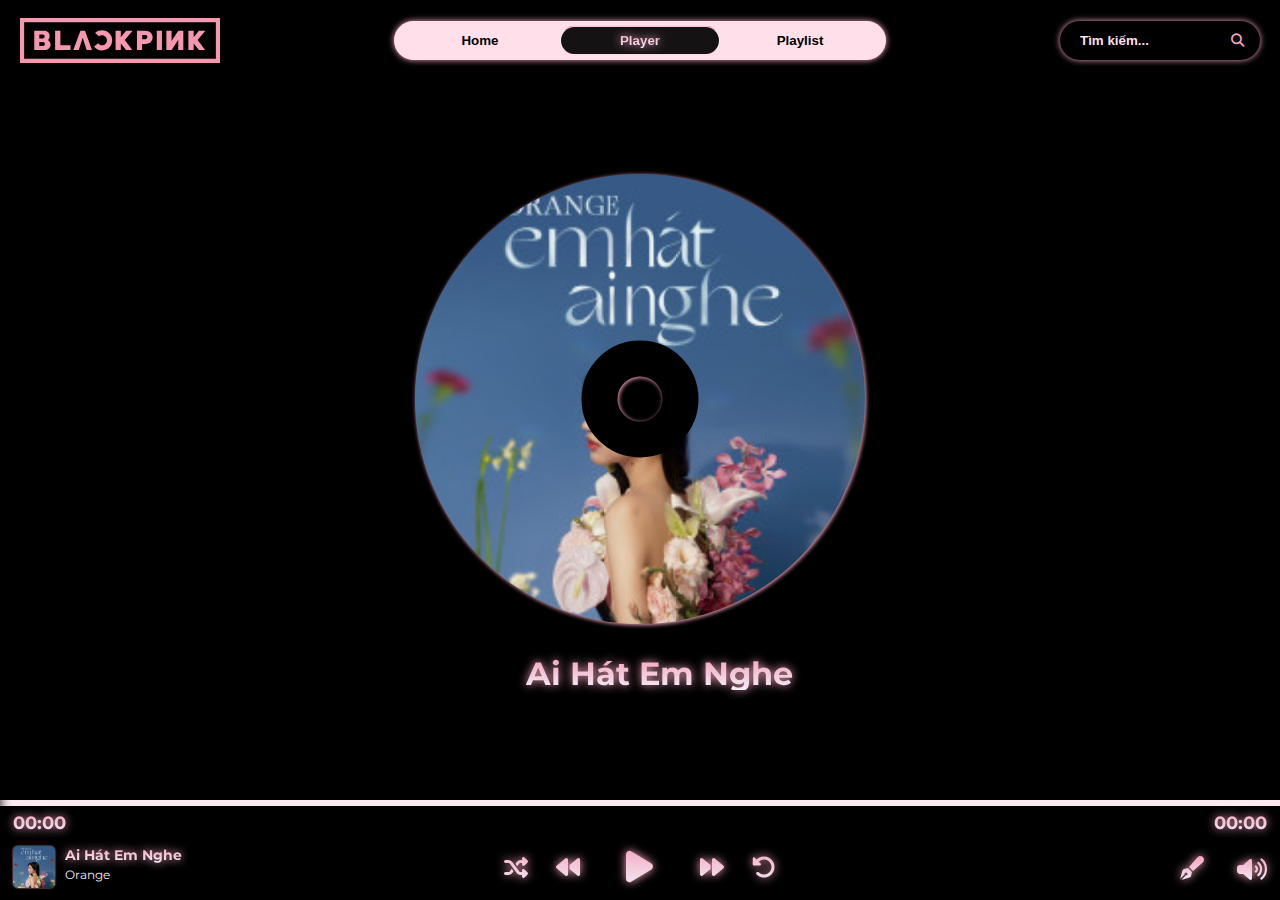
==== karaoke-player/index.html @ 7b2b3316 "update code" ====
<!DOCTYPE html>
<html lang="en">

    <head>
        <meta charset="UTF-8">
        <meta name="viewport" content="width=device-width, initial-scale=1.0">
        <title>Music For All</title>
        <link rel="icon" type="image/x-icon" href="./assets/images/logo.svg">
        <link rel="stylesheet" href="https://cdnjs.cloudflare.com/ajax/libs/font-awesome/6.5.1/css/all.min.css" />
        <link rel="stylesheet" href="./assets/css/player.css">
    </head>

    <body>
        <header>
            <div class="header-container">
                <div class="logo">
                    <a href="#">
                        <img src="./assets/images/logo.svg" alt="Logo">
                    </a>
                </div>
                <div class="tab-control">
                    <div class="tabs">

                        <button data-tab="screen-home"><span>Home</span></button>
                        <button data-tab="screen-main" class="selected">
                            <span>Player</span>
                        </button>
                        <button data-tab="screen-playlist"><span>Playlist</span></button>
                        <div class="overlay">
                            <span></span>
                        </div>
                    </div>
                </div>
                <div class="header-form">
                    <form class="form-search">
                        <input type="text" placeholder="Tìm kiếm...">
                        <button><i class="fa-solid fa-magnifying-glass"></i></button>
                    </form>
                </div>
                <button class="menu-open">
                    <i class="fa-solid fa-bars-staggered"></i>
                </button>
            </div>
        </header>
        <main>
            <div class="player-screen">
                <div class="screen-left" data-tab-content id="screen-home">
                    <span class="loading show"></span>
                    <div class="home-container show">
                        <div class="heading">
                            <h2><i class="fa-solid fa-house"></i> Trang chủ</h2>
                            <button class="to-search" hidden><i class="fa-solid fa-magnifying-glass"></i></button>
                        </div>
                        <div class="songs">
                        </div>
                    </div>
                    <div class="search-container">
                        <div class="heading">
                            <h2><i class="fa-solid fa-magnifying-glass"></i> Tìm kiếm: <blockquote></blockquote>
                            </h2>
                            <button class="to-home"><i class="fa-solid fa-house"></i></button>
                        </div>
                        <div class="search">
                        </div>
                    </div>
                </div>
                <div class="main show" data-tab-content id="screen-main">
                    <div class="disc-overlay">
                        <div class="disc">
                        </div>
                    </div>
                    <div class="karaoke-screen">
                        <div class="karaoke-action">
                            <button class="get-link">
                                <i class="fa-solid fa-link"></i>
                            </button>
                        </div>
                        <div class="karaoke-content"></div>
                    </div>
                    <div class="song-info">
                        <div class="play-line">
                            <span></span>
                            <span></span>
                            <span></span>
                            <span></span>
                            <span></span>
                        </div>
                        <h1>Ai hát em nghe</h1>
                    </div>
                </div>
                <div class="screen-right" data-tab-content id="screen-playlist">
                    <span class="loading show"></span>
                    <div class="playlist">
                    </div>
                </div>
            </div>
        </main>
        <footer>
            <div class="player-dashboard">
                <div class="player">
                    <span class="time-start">00:00</span>
                    <div class="process">
                        <div class="process-main">
                            <span class="process-icon"></span>
                            <span class="process-timer">00:00</span>
                        </div>
                    </div>
                    <span class="time-end">00:00</span>
                </div>
                <div class="toolbar">
                    <div class="left">
                        <div class="info-current">
                            <div class="image">
                                <img src="./assets/images/logo.svg" alt="Tiêu đề">
                            </div>
                            <div class="info">
                                <h3 class="title"></h3>
                                <span class="author"></span>
                            </div>
                        </div>
                    </div>
                    <div class="middle actions">
                        <button class="shuffle" data-title="Ngẫu nhiên">
                            <i class="fa-solid fa-shuffle"></i>
                        </button>
                        <button class="prev" data-title="Bài trước đó">
                            <i class="fa-solid fa-backward"></i>
                        </button>
                        <button class="play big" data-title="Phát nhạc">
                            <i class="fa-play fa-solid"></i>
                        </button>
                        <button class="next" data-title="Bài tiếp theo">
                            <i class="fa-solid fa-forward"></i>
                        </button>
                        <button class="loop" data-title="Lặp lại">
                            <i class="fa-solid fa-rotate-left"></i>
                        </button>
                    </div>
                    <div class="right">
                        <div class="karaoke" data-title="Tách lời" hidden>
                            <button class="karaoke-show">
                                <i class="fa-solid fa-microphone-lines-slash"></i>
                            </button>
                        </div>
                        <div class="lyric" data-title="Lời bài hát">
                            <button class="karaoke-show">
                                <i class="fa-solid fa-pen-fancy"></i>
                            </button>
                        </div>
                        <div class="volume">
                            <span class="icon">
                                <i class="fa-solid fa-volume-low"></i>
                            </span>
                            <div class="volume-background">
                                <div class="volume-process">
                                    <div class="process-main">
                                        <span class="process-icon"></span>
                                        <span class="process-percent">100%</span>
                                    </div>
                                </div>
                            </div>
                        </div>
                    </div>
                </div>
            </div>
        </footer>
        <script src="./assets/js/utils.js" defer></script>
        <script src="./assets/js/request.js" defer></script>
        <script src="./assets/js/app.js" defer></script>
        <script src="./assets/js/getLyric.js" defer></script>
        <script src="./assets/js/player.js" defer></script>
        <script src="./assets/js/navigator.js" defer></script>
    </body>

</html>
---- karaoke-player/assets/css/player.css ----
@import url("https://fonts.googleapis.com/css2?family=Montserrat:ital,wght@0,100..900;1,100..900&display=swap");
* {
  padding: 0;
  margin: 0;
  box-sizing: border-box;
  outline: none;
  user-select: none;
}

body {
  font-family: Montserrat, sans-serif;
  display: flex;
  flex-direction: column;
  background: black;
  color: black;
}

body:has(.tab-control.show) .screen-right,
body:has(.tab-control.show) .screen-left,
body:has(.tab-control.show) .main {
  top: 50px;
}
body:has(.tab-control.show) .player-screen .screen-left .search,
body:has(.tab-control.show) .player-screen .screen-left .songs {
  max-height: calc(100% - 130px);
}

header {
  padding: 16px 10px;
}
@media screen and (min-width: 992px) {
  header {
    padding: 18px 20px;
  }
}
header .tab-control {
  position: fixed;
  z-index: 10000;
  order: 1;
  left: 15px;
  right: 15px;
  transform: translateY(-100%);
  opacity: 0;
  visibility: hidden;
  pointer-events: none;
  transition-duration: 400ms;
  transition-timing-function: ease-out;
  transition-property: visibility, transform, opacity;
  top: 55px;
}
@media screen and (min-width: 992px) {
  header .tab-control {
    opacity: 1;
    visibility: visible;
    pointer-events: all;
    transform: translateY(0%);
  }
}
header .tab-control.show {
  transform: translateY(10px);
  opacity: 1;
  visibility: visible;
  pointer-events: all;
}
@media screen and (min-width: 992px) {
  header .tab-control {
    order: initial;
    display: block;
    position: relative;
    top: initial;
    left: initial;
    right: initial;
    bottom: initial;
  }
}
header .tab-control .tabs {
  background: #ffdfe9;
  display: flex;
  justify-content: center;
  border-radius: 25px;
  padding: 6px;
  position: relative;
  box-shadow: 0 0 6px #f7a5be;
}
header .tab-control .tabs button {
  padding: 6px 10px;
  width: 100%;
  border: none;
  background: none;
  cursor: pointer;
  border-radius: 25px;
  font-weight: bold;
  transform-origin: center;
  transition: 0.4s ease;
  transition-property: min-width, opacity, color;
  position: relative;
  z-index: 2;
}
@media screen and (min-width: 992px) {
  header .tab-control .tabs button {
    width: 160px;
  }
}
header .tab-control .tabs button span {
  position: relative;
  z-index: 1;
}
header .tab-control .tabs button.selected span {
  background: linear-gradient(to bottom, #f7a5be, #f0eef8);
  -webkit-text-fill-color: transparent;
  background-clip: text;
  filter: drop-shadow(0 0 5px #f7a5be);
}
header .tab-control .tabs .menu-close {
  position: absolute;
  top: 0;
  right: 0;
  z-index: 9999;
  padding: 10px;
  cursor: pointer;
}
@media screen and (min-width: 992px) {
  header .tab-control .tabs .menu-close {
    display: none;
  }
}
header .tab-control .tabs .overlay {
  position: absolute;
  top: 50%;
  transform: translateY(-50%);
  border-radius: 25px;
  left: 0;
  z-index: 1;
  border: 1px solid;
  border-color: #f7a5be #f0eef8 #f7a5be #f0eef8;
  height: calc(100% - 10px);
  transition: left 0.4s ease;
  z-index: 1;
  animation: filterRotate 4s ease-in-out infinite alternate;
}
header .tab-control .tabs .overlay span {
  position: absolute;
  background: rgba(0, 0, 0, 0.9215686275);
  border-radius: 25px;
  width: 100%;
  height: 100%;
  top: 50%;
  transform: translateY(-50%);
  z-index: 2;
}
header .header-container {
  display: flex;
  align-items: center;
  justify-content: space-between;
  flex-wrap: wrap;
  gap: 20px;
}
header .logo,
header .header-form {
  flex-basis: 150px;
}
@media screen and (min-width: 992px) {
  header .logo,
  header .header-form {
    flex-basis: 200px;
  }
}
header .logo {
  flex: 1;
  flex-basis: initial;
  order: 2;
}
@media screen and (min-width: 992px) {
  header .logo {
    flex: initial;
    order: initial;
    flex-basis: 200px;
  }
}
header .logo a {
  font-size: 0;
}
header .logo img {
  display: block;
  width: auto;
  height: 100%;
}
header .header-form {
  order: 3;
  flex-basis: 100px;
}
@media screen and (min-width: 992px) {
  header .header-form {
    order: initial;
    flex-basis: 200px;
  }
}
header .header-form .form-search {
  position: relative;
  display: flex;
  border-radius: 25px;
  box-shadow: 0 0 6px #f7a5be;
}
header .header-form .form-search input {
  padding: 8px 10px;
  border: none;
  outline: none;
  height: 100%;
  width: 100%;
  flex: 1;
  font-weight: bold;
  color: #f7a5be;
  background: transparent;
}
header .header-form .form-search input::placeholder {
  color: #ffdfe9;
}
@media screen and (min-width: 992px) {
  header .header-form .form-search input {
    padding: 12px 40px 12px 20px;
  }
}
header .header-form .form-search button {
  cursor: pointer;
  border: none;
  background: none;
  color: #f7a5be;
  position: absolute;
  top: 50%;
  transform: translateY(-50%);
  right: 6px;
  padding: 10px;
  display: none;
}
@media screen and (min-width: 992px) {
  header .header-form .form-search button {
    display: initial;
  }
}
header .header-form .form-search button i {
  font-weight: bold;
}
header .menu-open {
  border: none;
  background: linear-gradient(to bottom, #f7a5be, #f0eef8);
  -webkit-text-fill-color: transparent;
  background-clip: text;
  filter: drop-shadow(0 0 5px #f7a5be);
  flex-basis: 80px;
  font-size: 28px;
  cursor: pointer;
  padding-right: 20px;
}
@media screen and (min-width: 992px) {
  header .menu-open {
    display: none;
  }
}

.player-dashboard {
  padding: 12px 1vw;
  display: flex;
  justify-content: space-between;
  flex-direction: column;
  align-items: center;
  gap: 12px;
  max-height: 100px;
  position: relative;
  z-index: 9999;
  background: #000000;
}
.player-dashboard .toolbar {
  position: relative;
  display: flex;
  flex-wrap: wrap;
  width: 100%;
  justify-content: center;
}
@media screen and (min-width: 1024px) {
  .player-dashboard .toolbar .left,
  .player-dashboard .toolbar .right {
    flex-basis: 25%;
  }
}
.player-dashboard .toolbar .left {
  position: absolute;
  top: -105px;
  z-index: 10;
  left: -1vw;
  width: 70%;
  padding-top: 10px;
  padding-left: 15px;
  background: black;
}
@media screen and (min-width: 992px) {
  .player-dashboard .toolbar .left {
    position: initial;
    bottom: initial;
    z-index: initial;
    left: initial;
    padding: initial;
    background: initial;
  }
}
.player-dashboard .toolbar .left .info-current {
  display: flex;
  gap: 10px;
}
.player-dashboard .toolbar .left .title {
  background: linear-gradient(to bottom, #f7a5be, #f0eef8);
  -webkit-text-fill-color: transparent;
  background-clip: text;
  filter: drop-shadow(0 0 5px #f7a5be);
  font-size: 14px;
}
.player-dashboard .toolbar .left .author {
  color: #f0eef8;
  font-size: 12px;
}
.player-dashboard .toolbar .left img {
  height: 42px;
  width: 42px;
  object-fit: cover;
  border-radius: 5px;
  box-shadow: 0 0 2px #f7a5be;
}
.player-dashboard .toolbar .right {
  position: absolute;
  bottom: 95px;
  gap: 6px;
  background: black;
  padding-top: 10px;
  padding-right: 15px;
  right: -1vw;
  width: 35%;
  align-items: center;
  display: flex;
  justify-content: flex-end;
}
@media screen and (min-width: 992px) {
  .player-dashboard .toolbar .right {
    position: initial;
    width: initial;
    bottom: initial;
    padding-top: initial;
    padding-right: initial;
  }
}
@media screen and (min-width: 992px) {
  .player-dashboard .toolbar .right {
    gap: 30px;
  }
}
@media screen and (min-width: 1024px) {
  .player-dashboard .toolbar .right i {
    font-size: 24px;
  }
}
.player-dashboard .toolbar .right .lyric,
.player-dashboard .toolbar .right .karaoke {
  display: flex;
  position: relative;
  align-items: center;
  width: 30px;
  height: 30px;
  justify-content: center;
}
.player-dashboard .toolbar .right .lyric button,
.player-dashboard .toolbar .right .karaoke button {
  background: none;
  background: linear-gradient(to bottom, #f7a5be, #f0eef8);
  -webkit-text-fill-color: transparent;
  background-clip: text;
  filter: drop-shadow(0 0 5px #f7a5be);
  border: none;
  font-size: 20px;
  cursor: pointer;
}
.player-dashboard .toolbar .right .volume {
  display: flex;
  position: relative;
  align-items: center;
  justify-content: center;
}
.player-dashboard .toolbar .right .volume .icon {
  display: flex;
  justify-content: center;
  align-items: center;
  cursor: pointer;
  width: 30px;
  height: 30px;
  background: linear-gradient(to bottom, #f7a5be, #f0eef8);
  -webkit-text-fill-color: transparent;
  background-clip: text;
  filter: drop-shadow(0 0 5px #f7a5be);
}
.player-dashboard .toolbar .right .volume .volume-background {
  position: absolute;
  left: 50%;
  transform: translateX(-50%);
  bottom: 50px;
  background: #000000;
  border-radius: 5px;
  height: 100px;
  padding: 10px;
  width: 50px;
  transition: 0.3s ease-out;
  transition-property: opacity, visibility;
}
@media screen and (min-width: 992px) {
  .player-dashboard .toolbar .right .volume .volume-background {
    display: block;
    opacity: 0;
    pointer-events: none;
    visibility: hidden;
  }
}
.player-dashboard .toolbar .right .volume .volume-background::before {
  content: "";
  top: -30px;
  width: 100%;
  height: 30px;
  left: 0;
  position: absolute;
  background: transparent;
}
.player-dashboard .toolbar .right .volume .volume-background::after {
  content: "";
  bottom: -24px;
  width: 100%;
  height: 30px;
  left: 0;
  position: absolute;
  background: transparent;
}
.player-dashboard .toolbar .right .volume .volume-background.show, .player-dashboard .toolbar .right .volume .volume-background:hover {
  opacity: 1;
  visibility: visible;
  pointer-events: all;
}
.player-dashboard .toolbar .right .volume .volume-background .volume-process {
  position: absolute;
  top: 10px;
  height: calc(100% - 20px);
  width: 5px;
  background: #fce9ef;
  left: 50%;
  border-radius: 10px;
  transform: translateX(-50%);
  cursor: pointer;
}
.player-dashboard .toolbar .right .volume .volume-background .volume-process .process-main {
  position: absolute;
  bottom: 0;
  width: 5px;
  height: 100%;
  border-radius: 10px;
  background: #f7a5be;
}
.player-dashboard .toolbar .right .volume .volume-background .volume-process .process-main .process-icon {
  position: absolute;
  top: 0;
  width: 14px;
  height: 14px;
  border-radius: 50%;
  background: radial-gradient(#f7a5be, #000000);
  box-shadow: 2px 0 10px #000000;
  left: 50%;
  transform: translateX(-50%) translateY(-50%);
}
.player-dashboard .toolbar .right .volume .volume-background .volume-process .process-main .process-percent {
  position: absolute;
  right: 36px;
  font-size: 14px;
  font-weight: bold;
  background: linear-gradient(to bottom, #f7a5be, #f0eef8);
  -webkit-text-fill-color: transparent;
  background-clip: text;
  filter: drop-shadow(0 0 5px #f7a5be);
  padding: 5px 2px;
  border-radius: 5px;
  font-weight: bold;
  user-select: none;
  pointer-events: none;
  top: -10px;
}
.player-dashboard .toolbar .right .volume:hover .volume-background {
  opacity: 1;
  visibility: visible;
  pointer-events: all;
}
.player-dashboard .toolbar .middle {
  flex-basis: 100%;
  display: flex;
  justify-content: center;
}
@media screen and (min-width: 1024px) {
  .player-dashboard .toolbar .middle {
    flex-basis: 50%;
  }
}
@media screen and (min-width: 320px) {
  .player-dashboard .toolbar .middle {
    gap: 20px;
  }
}
.player-dashboard .toolbar .middle button {
  background: none;
  border: none;
  display: flex;
  align-items: center;
  justify-content: center;
  width: 32px;
  cursor: pointer;
  transition: transform 0.3s ease-out;
  background: linear-gradient(to bottom, #f7a5be, #f0eef8);
  -webkit-text-fill-color: transparent;
  background-clip: text;
  filter: drop-shadow(0 0 5px #f7a5be);
}
@media screen and (min-width: 400px) {
  .player-dashboard .toolbar .middle button {
    font-size: 24px;
  }
}
.player-dashboard .toolbar .middle button:active {
  transform: scale(1.3);
}
.player-dashboard .toolbar .middle button.big {
  margin: 0 20px;
  font-size: 36px;
}
.player-dashboard .player {
  display: flex;
  justify-content: space-between;
  align-items: center;
  gap: 15px;
  width: 100%;
}
.player-dashboard .player .time-start,
.player-dashboard .player .time-end {
  user-select: none;
  pointer-events: none;
  background: linear-gradient(to bottom, #f7a5be, #f0eef8);
  -webkit-text-fill-color: transparent;
  background-clip: text;
  filter: drop-shadow(0 0 5px #f7a5be);
  font-weight: bold;
}
@media screen and (min-width: 992px) {
  .player-dashboard .player .time-start,
  .player-dashboard .player .time-end {
    font-size: 18px;
  }
}
.player-dashboard .player .process {
  height: 6px;
  display: block;
  background: #fce9ef;
  cursor: pointer;
  position: absolute;
  top: 0;
  left: 50%;
  transform: translateX(-50%);
  width: 100%;
}
.player-dashboard .player .process-main {
  position: absolute;
  left: 0;
  top: 50%;
  transform: translateY(-50%);
  width: 0%;
  background: #f7a5be;
  height: 6px;
}
.player-dashboard .player .process-main.show {
  height: 10px;
}
.player-dashboard .player .process-icon {
  height: 12px;
  width: 12px;
  position: absolute;
  background: radial-gradient(#f7a5be, #000000);
  box-shadow: 2px 0 10px #000000;
  border-radius: 5px;
  top: 50%;
  right: 0;
  transform: translateY(-50%);
}
.player-dashboard .player .process-timer {
  position: absolute;
  bottom: 20px;
  left: 0px;
  transform: translateX(-50%);
  font-size: 12px;
  color: #000000;
  font-weight: bold;
  background: #f7a5be;
  padding: 4px 8px;
  display: flex;
  border-radius: 5px;
  align-items: center;
  justify-content: center;
  opacity: 0;
  visibility: visible;
  pointer-events: none;
  user-select: none;
  transition: 0.3s ease-out;
  transition-property: visibility, opacity;
}
.player-dashboard .player .process-timer.show {
  opacity: 1;
  visibility: visible;
}

main {
  position: relative;
  overflow: hidden;
}

.player-screen {
  overflow: hidden;
  width: 100%;
  height: 100%;
}
.player-screen .screen-left {
  position: relative;
}
.player-screen .screen-left .search-container,
.player-screen .screen-left .home-container {
  position: absolute;
  width: 100%;
  height: 100%;
  left: 0;
  top: 100%;
  opacity: 0;
  transition-property: opacity, visibility, top;
  visibility: hidden;
  pointer-events: none;
  user-select: none;
  transition: 400ms ease-out;
}
.player-screen .screen-left .search-container.show,
.player-screen .screen-left .home-container.show {
  user-select: all;
  top: 0;
  opacity: 1;
  visibility: visible;
  pointer-events: all;
}
.player-screen .screen-left .heading {
  display: flex;
  justify-content: space-between;
  flex-wrap: wrap;
  color: white;
  padding: 0 3vw;
  margin-bottom: 20px;
}
.player-screen .screen-left .heading h2 {
  background: linear-gradient(to bottom, #f7a5be, #f0eef8);
  -webkit-text-fill-color: transparent;
  background-clip: text;
  filter: drop-shadow(0 0 5px #f7a5be);
  font-size: 20px;
  display: flex;
  align-items: center;
  gap: 10px;
}
.player-screen .screen-left .heading h2 i {
  font-size: 16px;
  margin-right: 5px;
}
.player-screen .screen-left .heading button {
  border: none;
  padding: 5px;
  background: none;
  background: linear-gradient(to bottom, #f7a5be, #f0eef8);
  -webkit-text-fill-color: transparent;
  background-clip: text;
  filter: drop-shadow(0 0 5px #f7a5be);
  cursor: pointer;
}
.player-screen .screen-left .search,
.player-screen .screen-left .songs {
  position: absolute;
  width: 100%;
  max-height: calc(100% - 90px);
  padding-bottom: 10px;
  overflow: auto;
  display: grid;
  grid-template-columns: repeat(auto-fit, 160px);
  justify-content: center;
  flex-wrap: wrap;
  grid-gap: 20px;
}
.player-screen .screen-left .search::-webkit-scrollbar,
.player-screen .screen-left .songs::-webkit-scrollbar {
  background: transparent;
  width: 8px;
}
.player-screen .screen-left .search::-webkit-scrollbar-button,
.player-screen .screen-left .songs::-webkit-scrollbar-button {
  background: transparent;
  height: 0;
  display: none;
}
.player-screen .screen-left .search::-webkit-scrollbar-thumb,
.player-screen .screen-left .songs::-webkit-scrollbar-thumb {
  background: linear-gradient(to bottom, transparent, #f7a5be);
  border-radius: 10px;
}
.player-screen .screen-left .search::-webkit-scrollbar-track,
.player-screen .screen-left .songs::-webkit-scrollbar-track {
  background: transparent;
}
@media screen and (min-width: 992px) {
  .player-screen .screen-left .search,
  .player-screen .screen-left .songs {
    grid-template-columns: repeat(auto-fit, 210px);
  }
}
.player-screen .screen-left .search .song-item,
.player-screen .screen-left .songs .song-item {
  flex-basis: calc(25% - 20px);
  position: relative;
  font-size: 0;
  cursor: pointer;
  border-radius: 25px;
  transition: box-shadow 400ms ease-out;
}
.player-screen .screen-left .search .song-item:hover,
.player-screen .screen-left .songs .song-item:hover {
  box-shadow: 1px 1px 10px #f7a5be;
}
.player-screen .screen-left .search .song-item img,
.player-screen .screen-left .songs .song-item img {
  width: 100%;
  border-radius: 10px;
}
.player-screen .screen-left .search .song-item .info,
.player-screen .screen-left .songs .song-item .info {
  background: rgba(0, 0, 0, 0.5647058824);
  font-size: initial;
  position: absolute;
  bottom: 0;
  left: 0;
  padding: 10px;
  width: 100%;
  border-bottom-left-radius: 10px;
  border-bottom-right-radius: 10px;
}
.player-screen .screen-left .search .song-item .info h3,
.player-screen .screen-left .songs .song-item .info h3 {
  font-size: 14px;
  height: 20px;
  display: -webkit-box;
  -webkit-line-clamp: 1;
  -webkit-box-orient: vertical;
  overflow: hidden;
  background: linear-gradient(to bottom, #f7a5be, #f0eef8);
  -webkit-text-fill-color: transparent;
  background-clip: text;
  filter: drop-shadow(0 0 5px #f7a5be);
}
.player-screen .screen-left .search .song-item .info .author,
.player-screen .screen-left .songs .song-item .info .author {
  display: -webkit-box;
  -webkit-line-clamp: 1;
  -webkit-box-orient: vertical;
  overflow: hidden;
  color: #f0eef8;
  font-size: 12px;
}
.player-screen .screen-left:has(.home-container.show) .search {
  top: 100%;
}
.player-screen .screen-left:has(.songs.show) .search {
  top: 100%;
}
.player-screen .main {
  align-items: center;
  gap: 30px;
  padding: 20px 0;
}
.player-screen .screen-left,
.player-screen .main,
.player-screen .screen-right {
  opacity: 0;
  position: absolute;
  width: 100%;
  height: 100%;
  left: 0;
  visibility: hidden;
  pointer-events: none;
  display: flex;
  flex-direction: column;
  justify-content: center;
  top: 100%;
  transition-property: top, opacity, visibility;
  transition-duration: 300ms;
}
.player-screen .screen-left.show,
.player-screen .main.show,
.player-screen .screen-right.show {
  opacity: 1;
  top: 0;
  visibility: visible;
  pointer-events: all;
}
.player-screen .screen-right {
  justify-content: flex-start;
}

.disc-overlay {
  display: flex;
  justify-content: center;
  padding: 4px;
}

.disc {
  position: relative;
  border-radius: 50%;
  overflow: hidden;
  width: 30vh;
  height: 30vh;
  filter: drop-shadow(1px 1px 2px #f7a5be);
}
@media screen and (min-width: 1024px) {
  .disc {
    width: 50vh;
    height: 50vh;
  }
}
.disc::before {
  content: "";
  width: 5vh;
  height: 5vh;
  border: 2vh solid #000000;
  top: 50%;
  left: 50%;
  position: absolute;
  border-radius: 50%;
  transform: translateX(-50%) translateY(-50%);
  z-index: 1;
}
@media screen and (min-width: 1024px) {
  .disc::before {
    border: 4vh solid #000000;
  }
}
.disc::after {
  content: "";
  border-style: solid;
  border-color: transparent;
  border-width: 15vh;
  position: absolute;
  border-image-source: var(--url-image);
  border-image-repeat: stretch;
  border-image-slice: 40%;
  border-image-width: 42%;
  border-image-outset: 0px;
  left: 50%;
  top: 50%;
  transform: translateX(-50%) translateY(-50%);
}
@media screen and (min-width: 1024px) {
  .disc::after {
    border-width: 25vh;
  }
}

.song-info {
  display: flex;
  justify-content: center;
  align-items: baseline;
  gap: 20px;
}
.song-info h1 {
  font-size: 16px;
  text-align: center;
  text-transform: capitalize;
  line-height: 1;
  background: linear-gradient(to bottom, #f7a5be, #f0eef8);
  -webkit-text-fill-color: transparent;
  background-clip: text;
  filter: drop-shadow(0 0 5px #f7a5be);
}
@media screen and (min-width: 320px) {
  .song-info h1 {
    font-size: 22px;
  }
}
@media screen and (min-width: 575px) {
  .song-info h1 {
    font-size: 32px;
  }
}

.screen-right {
  padding: 0 10px;
  background: linear-gradient(to bottom, #000000, transparent);
  box-shadow: 0 0 40px rgba(0, 0, 0, 0.6);
  border-radius: 4px;
  overflow: hidden;
}
.screen-right h2 {
  font-size: 16px;
  color: white;
  font-weight: bold;
  background: linear-gradient(180deg, #f7a5be, #000000);
  text-transform: uppercase;
  padding: 10px 40px;
  text-align: center;
}
@media screen and (min-width: 1024px) {
  .screen-right h2 {
    font-size: 20px;
  }
}
.screen-right .playlist {
  max-height: calc(100% - 90px);
  position: relative;
  overflow: auto;
}
.screen-right .playlist::-webkit-scrollbar {
  background: transparent;
  width: 8px;
}
.screen-right .playlist::-webkit-scrollbar-button {
  background: transparent;
  height: 0;
  display: none;
}
.screen-right .playlist::-webkit-scrollbar-thumb {
  background: linear-gradient(to bottom, transparent, #f7a5be);
  border-radius: 10px;
}
.screen-right .playlist::-webkit-scrollbar-track {
  background: transparent;
}
.screen-right .song {
  padding: 10px;
  display: flex;
  align-items: center;
  gap: 12px;
  cursor: pointer;
}
.screen-right .song.playing {
  background: linear-gradient(120deg, #f7a5be, #000000);
}
.screen-right .song.playing .info h3 {
  text-shadow: 0 0 0px #f0eef8;
}
.screen-right .song.playing .image .play-line {
  display: flex;
  z-index: 10;
}
.screen-right .song.playing .image .play-line span {
  background-image: linear-gradient(to top, #f0eef8, #f7a5be);
  z-index: 10;
}
.screen-right .song.playing .image::before {
  content: "";
  position: absolute;
  top: 0;
  left: 0;
  width: 100%;
  height: 100%;
  background: rgba(0, 0, 0, 0.6);
}
.screen-right .song .image {
  position: relative;
  font-size: 0;
  box-shadow: 0 0 10px #f7a5be;
}
.screen-right .song .image .play-line {
  display: none;
  position: absolute;
  bottom: 5px;
  left: 50%;
  transform: translate(-50%);
}
.screen-right .song img {
  width: auto;
  height: 28px;
}
.screen-right .song .info h3 {
  font-size: 18px;
  background: linear-gradient(to bottom, #f7a5be, #f0eef8);
  -webkit-text-fill-color: transparent;
  background-clip: text;
  filter: drop-shadow(0 0 5px #f7a5be);
}

.play-line {
  display: flex;
  gap: 2px;
  justify-content: flex-end;
  align-items: flex-end;
  overflow: hidden;
}
.play-line span {
  background: linear-gradient(to top, #f0eef8, #f7a5be);
  display: block;
  height: 0px;
  width: 2px;
  border-top-left-radius: 10px;
  border-top-right-radius: 10px;
  overflow: hidden;
  position: relative;
  z-index: 10;
  box-shadow: 0 -1px 3px #f7a5be;
}

.karaoke-screen {
  height: 100%;
  display: flex;
  justify-content: center;
  padding: 15px;
  z-index: 9999;
  background: #f5c3d2;
  display: flex;
  position: absolute;
  width: 100%;
  left: 0;
  top: 100%;
  transition: top 400ms;
}
@media screen and (min-width: 992px) {
  .karaoke-screen {
    padding: 30px;
    align-items: center;
  }
}
.karaoke-screen.show {
  top: 0;
}
.karaoke-screen .karaoke-action {
  position: absolute;
  top: 10px;
  left: 10px;
}
.karaoke-screen .karaoke-action button {
  width: 30px;
  height: 30px;
  font-size: 24px;
  border: none;
  background: linear-gradient(to bottom, #f7a5be, #f0eef8);
  -webkit-text-fill-color: transparent;
  background-clip: text;
  filter: drop-shadow(0 0 5px #f7a5be);
  filter: drop-shadow(0 0 1px #000000);
  cursor: pointer;
}
.karaoke-screen .karaoke-content {
  display: flex;
  flex-direction: column;
  gap: 30px;
}
.karaoke-screen .karaoke-content .song-current {
  display: flex;
  align-items: center;
  justify-content: center;
  flex-direction: column;
}
.karaoke-screen .karaoke-content .song-current .name {
  font-size: 24px;
  font-weight: bold;
  color: black;
}
@media screen and (min-width: 992px) {
  .karaoke-screen .karaoke-content .song-current .name {
    font-size: 32px;
  }
}
.karaoke-screen .karaoke-content .song-current .author {
  margin-top: 10px;
  color: black;
  font-size: 20px;
  font-weight: bold;
}
.karaoke-screen .karaoke-content .no-lyrics {
  font-size: 32px;
  color: black;
  font-weight: bold;
  text-transform: capitalize;
  text-shadow: 1px 1px 3px #f0eef8, 1.2px 1.2px 3px #f0eef8, 1.3px 1.3px 3px #f0eef8, 1.4px 1.4px 3px #f0eef8, 1.5px 1.5px 3px #f0eef8;
  text-align: center;
  margin-top: 20px;
}
.karaoke-screen .karaoke-content .words {
  display: flex;
  gap: 10px;
  flex-wrap: wrap;
}
.karaoke-screen .karaoke-content .words + .words {
  margin-top: 20px;
}
.karaoke-screen .karaoke-content .word {
  color: black;
  position: relative;
  font-size: 32px;
  font-weight: bold;
  text-shadow: 1px 1px 3px white, 1.2px 1.2px 3px white, 1.3px 1.3px 3px white, 1.4px 1.4px 3px white, 1.5px 1.5px 3px white;
}
@media screen and (min-width: 992px) {
  .karaoke-screen .karaoke-content .word {
    white-space: nowrap;
  }
}
.karaoke-screen .karaoke-content .word span {
  overflow: hidden;
  position: absolute;
  display: block;
  top: 0;
  left: 0;
  width: 0%;
  color: #2026da;
  text-shadow: 1px 1px 3px white, 1.1px 1.1px 3px white, 1.2px 1.2px 3px white, 1.3px 1.3px 3px white, 1.4px 1.4px 3px white, 1.5px 1.5px 3px white;
}
.karaoke-screen .karaoke-content .word + .words {
  margin-left: auto;
  text-align: right;
}

[hidden] {
  visibility: hidden;
  pointer-events: none;
  display: none !important;
}

[data-title] {
  position: relative;
  height: 42px !important;
}
[data-title] .title-show {
  position: absolute;
  padding: 5px 10px;
  background: black;
  font-size: 16px;
  white-space: nowrap;
  color: white !important;
  top: -100%;
  -webkit-text-fill-color: initial;
  left: 50%;
  border-radius: 5px;
  transform: translateX(-50%);
  box-shadow: initial;
  filter: initial;
}

.active {
  position: relative;
  filter: drop-shadow(0 0 2px #f7a5be) !important;
  background: initial !important;
  background-clip: initial !important;
  -webkit-text-fill-color: initial !important;
}
.active::before {
  content: ".";
  height: 5px;
  width: 5px;
  border-radius: 50%;
  bottom: calc(100% - 2px);
  position: absolute;
  left: 50%;
  transform: translateX(-50%);
  background: #f7a5be;
  -webkit-text-fill-color: initial;
}
.active i {
  color: #f7a5be;
}

footer {
  padding-top: 20px;
}

@keyframes filterRotate {
  0% {
    filter: hue-rotate(360deg);
  }
  50% {
    filter: hue-rotate(0deg);
  }
  100% {
    filter: hue-rotate(360deg);
  }
}
.loading {
  position: absolute;
  left: 50%;
  top: 30px;
  border-radius: 50%;
  transform: translateX(-50%);
  width: 50px;
  height: 50px;
  border: 5px solid #f7a5be;
  border-top-color: transparent;
  border-bottom-color: transparent;
  filter: drop-shadow(0 0 5px #f7a5be);
  animation: spin 1s infinite ease-out;
  z-index: 10;
  opacity: 0;
  visibility: hidden;
  user-select: none;
  transition-property: visibility, opacity;
}
.loading.show {
  opacity: 1;
  visibility: visible;
}

@keyframes spin {
  from {
    transform: rotate(0deg);
  }
  to {
    transform: rotate(360deg);
  }
}

/*# sourceMappingURL=player.css.map */
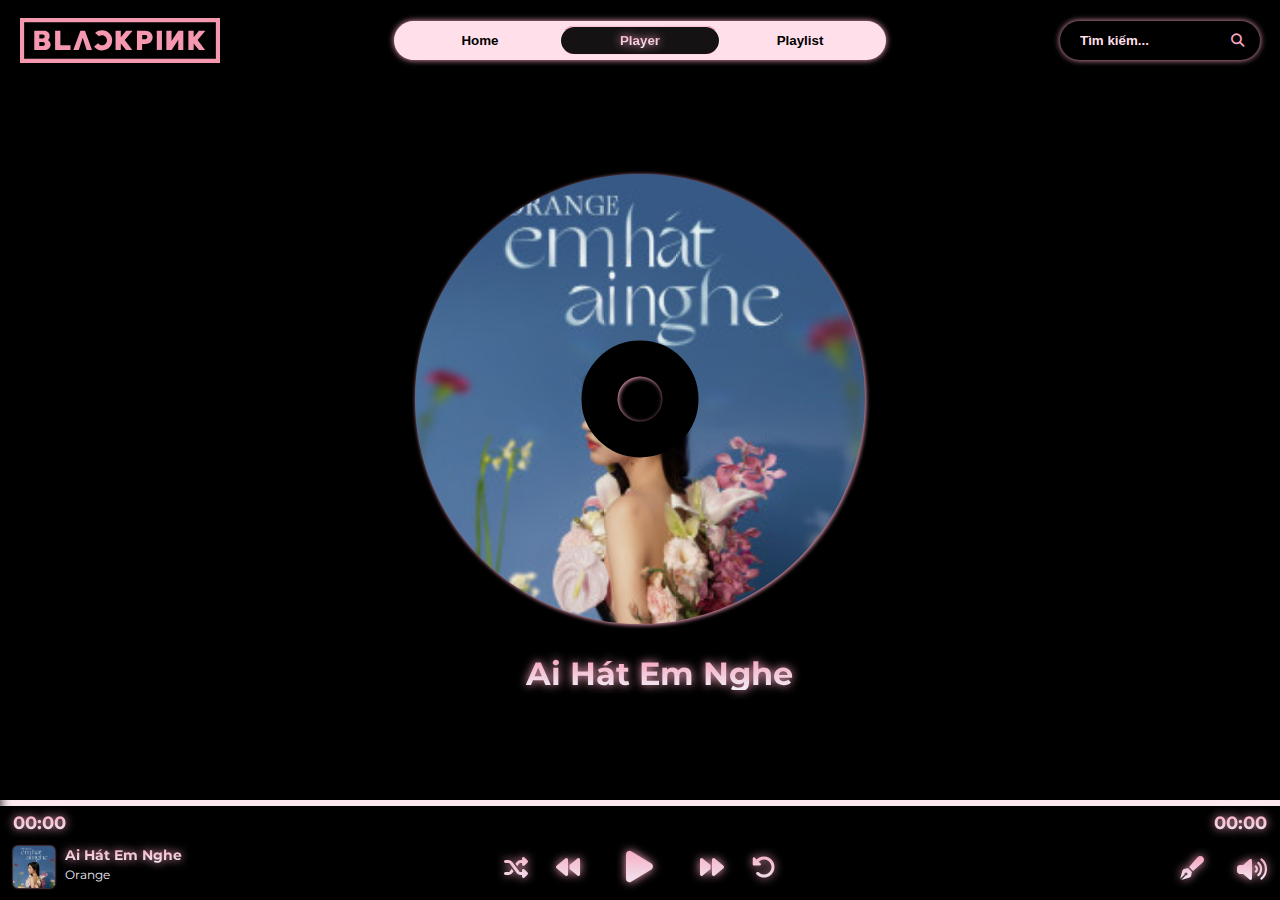
==== commit 26483799: "update code" ====
--- a/karaoke-player/index.html
+++ b/karaoke-player/index.html
@@ -7,9 +7,8 @@
         <title>Music For All</title>
         <link rel="icon" type="image/x-icon" href="./assets/images/logo.svg">
         <link rel="stylesheet" href="https://cdnjs.cloudflare.com/ajax/libs/font-awesome/6.5.1/css/all.min.css" />
-        <link rel="stylesheet" href="./assets/css/player.css">
+        <link rel="stylesheet" href="./assets/css/player.css?v=1">
     </head>
-
     <body>
         <header>
             <div class="header-container">
@@ -164,12 +163,12 @@
                 </div>
             </div>
         </footer>
-        <script src="./assets/js/utils.js" defer></script>
-        <script src="./assets/js/request.js" defer></script>
-        <script src="./assets/js/app.js" defer></script>
-        <script src="./assets/js/getLyric.js" defer></script>
-        <script src="./assets/js/player.js" defer></script>
-        <script src="./assets/js/navigator.js" defer></script>
+        <script src="./assets/js/utils.js?v=1"></script>
+        <script src="./assets/js/request.js?v=1"></script>
+        <script src="./assets/js/app.js?v=1"></script>
+        <script src="./assets/js/getLyric.js?v=1"></script>
+        <script src="./assets/js/player.js?v=1"></script>
+        <script src="./assets/js/navigator.js?v=1"></script>
     </body>
 
 </html>
--- a/karaoke-player/assets/css/player.css
+++ b/karaoke-player/assets/css/player.css
@@ -404,16 +404,11 @@
   height: 100px;
   padding: 10px;
   width: 50px;
+  opacity: 0;
+  pointer-events: none;
+  visibility: hidden;
   transition: 0.3s ease-out;
   transition-property: opacity, visibility;
-}
-@media screen and (min-width: 992px) {
-  .player-dashboard .toolbar .right .volume .volume-background {
-    display: block;
-    opacity: 0;
-    pointer-events: none;
-    visibility: hidden;
-  }
 }
 .player-dashboard .toolbar .right .volume .volume-background::before {
   content: "";
@@ -433,7 +428,7 @@
   position: absolute;
   background: transparent;
 }
-.player-dashboard .toolbar .right .volume .volume-background.show, .player-dashboard .toolbar .right .volume .volume-background:hover {
+.player-dashboard .toolbar .right .volume .volume-background.show, .player-dashboard .toolbar .right .volume .volume-background:focus, .player-dashboard .toolbar .right .volume .volume-background:active, .player-dashboard .toolbar .right .volume .volume-background:hover {
   opacity: 1;
   visibility: visible;
   pointer-events: all;
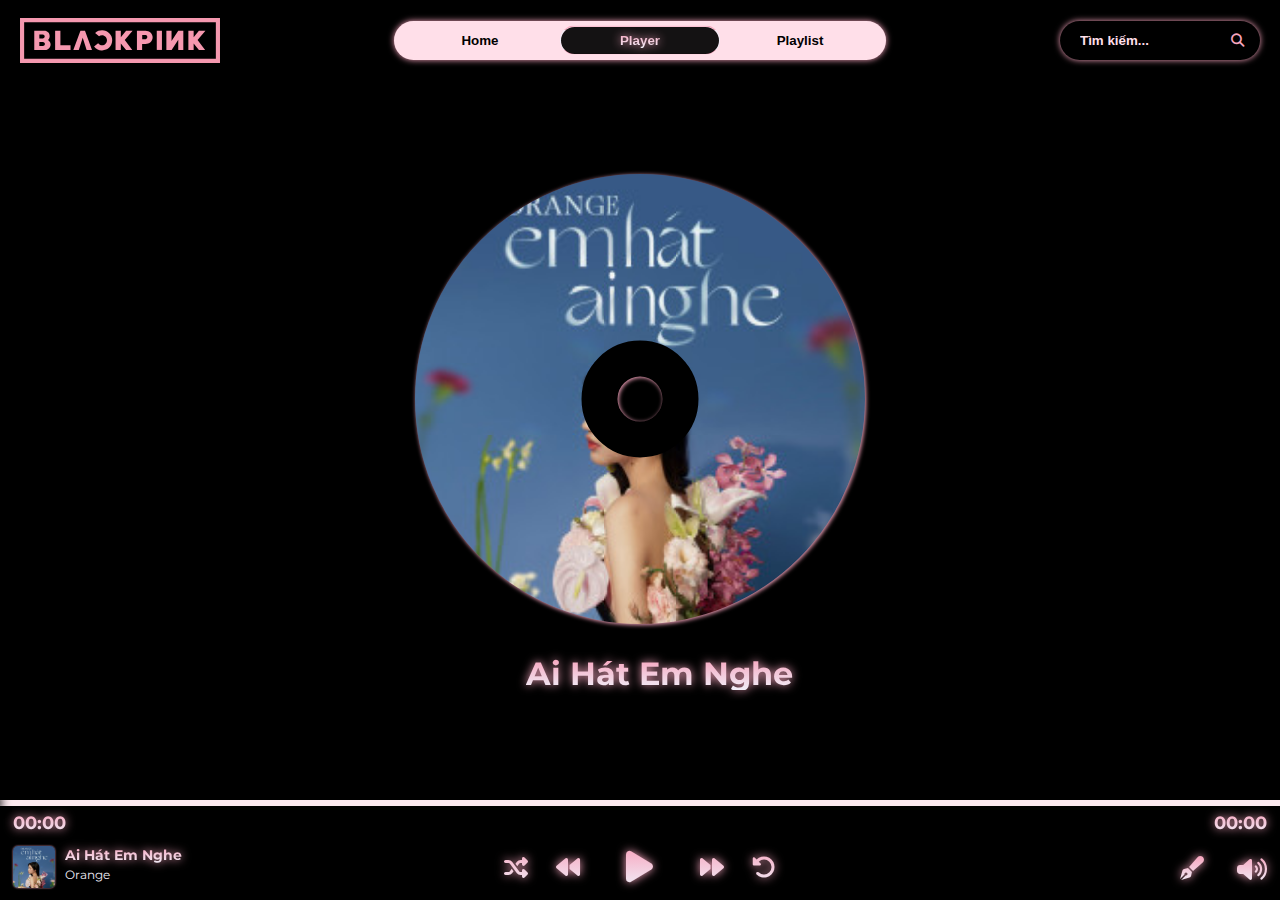
==== commit 572ecf57: "update code" ====
--- a/karaoke-player/index.html
+++ b/karaoke-player/index.html
@@ -7,7 +7,7 @@
         <title>Music For All</title>
         <link rel="icon" type="image/x-icon" href="./assets/images/logo.svg">
         <link rel="stylesheet" href="https://cdnjs.cloudflare.com/ajax/libs/font-awesome/6.5.1/css/all.min.css" />
-        <link rel="stylesheet" href="./assets/css/player.css?v=1">
+        <link rel="stylesheet" href="./assets/css/player.css?v=1.1">
     </head>
     <body>
         <header>
@@ -163,12 +163,12 @@
                 </div>
             </div>
         </footer>
-        <script src="./assets/js/utils.js?v=1"></script>
-        <script src="./assets/js/request.js?v=1"></script>
-        <script src="./assets/js/app.js?v=1"></script>
-        <script src="./assets/js/getLyric.js?v=1"></script>
-        <script src="./assets/js/player.js?v=1"></script>
-        <script src="./assets/js/navigator.js?v=1"></script>
+        <script src="./assets/js/utils.js?v=1.1"></script>
+        <script src="./assets/js/request.js?v=1.1"></script>
+        <script src="./assets/js/app.js?v=1.1"></script>
+        <script src="./assets/js/getLyric.js?v=1.1"></script>
+        <script src="./assets/js/player.js?v=1.1"></script>
+        <script src="./assets/js/navigator.js?v=1.1"></script>
     </body>
 
 </html>
--- a/karaoke-player/assets/css/player.css
+++ b/karaoke-player/assets/css/player.css
@@ -15,14 +15,8 @@
   color: black;
 }
 
-body:has(.tab-control.show) .screen-right,
-body:has(.tab-control.show) .screen-left,
-body:has(.tab-control.show) .main {
+body:has(.tab-control.show) main {
   top: 50px;
-}
-body:has(.tab-control.show) .player-screen .screen-left .search,
-body:has(.tab-control.show) .player-screen .screen-left .songs {
-  max-height: calc(100% - 130px);
 }
 
 header {
@@ -102,6 +96,7 @@
   }
 }
 header .tab-control .tabs button span {
+  color: black;
   position: relative;
   z-index: 1;
 }
@@ -179,11 +174,12 @@
 }
 header .logo a {
   font-size: 0;
+  display: flex;
+  justify-content: center;
 }
 header .logo img {
-  display: block;
-  width: auto;
-  height: 100%;
+  max-width: 200px;
+  height: auto;
 }
 header .header-form {
   order: 3;
@@ -679,7 +675,6 @@
 .player-screen .screen-left .songs {
   position: absolute;
   width: 100%;
-  max-height: calc(100% - 90px);
   padding-bottom: 10px;
   overflow: auto;
   display: grid;
@@ -913,7 +908,6 @@
   }
 }
 .screen-right .playlist {
-  max-height: calc(100% - 90px);
   position: relative;
   overflow: auto;
 }
@@ -1168,7 +1162,18 @@
 }
 
 footer {
-  padding-top: 20px;
+  position: fixed;
+  bottom: 0;
+  left: 0;
+  width: 100%;
+}
+@media screen and (min-width: 992px) {
+  footer {
+    padding-top: 20px;
+    position: initial;
+    bottom: initial;
+    left: initial;
+  }
 }
 
 @keyframes filterRotate {
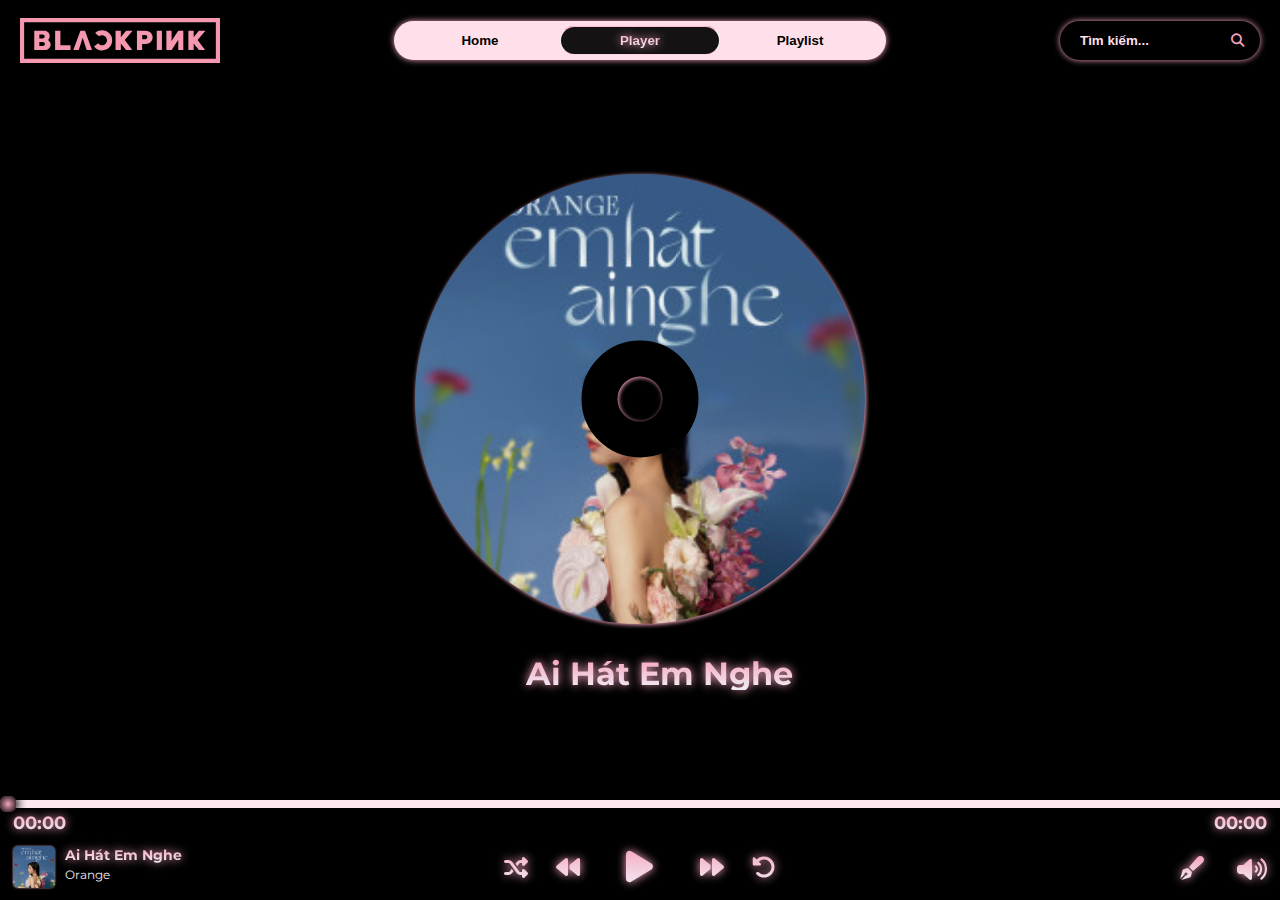
==== commit d54d1a94: "update code" ====
--- a/karaoke-player/index.html
+++ b/karaoke-player/index.html
@@ -7,8 +7,9 @@
         <title>Music For All</title>
         <link rel="icon" type="image/x-icon" href="./assets/images/logo.svg">
         <link rel="stylesheet" href="https://cdnjs.cloudflare.com/ajax/libs/font-awesome/6.5.1/css/all.min.css" />
-        <link rel="stylesheet" href="./assets/css/player.css?v=1.1">
+        <link rel="stylesheet" href="./assets/css/player.css?v=1.3">
     </head>
+
     <body>
         <header>
             <div class="header-container">
@@ -99,9 +100,11 @@
                 <div class="player">
                     <span class="time-start">00:00</span>
                     <div class="process">
-                        <div class="process-main">
-                            <span class="process-icon"></span>
-                            <span class="process-timer">00:00</span>
+                        <div class="process-inner">
+                            <div class="process-main">
+                                <span class="process-icon"></span>
+                                <span class="process-timer">00:00</span>
+                            </div>
                         </div>
                     </div>
                     <span class="time-end">00:00</span>
@@ -163,12 +166,12 @@
                 </div>
             </div>
         </footer>
-        <script src="./assets/js/utils.js?v=1.1"></script>
-        <script src="./assets/js/request.js?v=1.1"></script>
-        <script src="./assets/js/app.js?v=1.1"></script>
-        <script src="./assets/js/getLyric.js?v=1.1"></script>
-        <script src="./assets/js/player.js?v=1.1"></script>
-        <script src="./assets/js/navigator.js?v=1.1"></script>
+        <script src="./assets/js/utils.js?v=1.3"></script>
+        <script src="./assets/js/request.js?v=1.3"></script>
+        <script src="./assets/js/app.js?v=1.3"></script>
+        <script src="./assets/js/getLyric.js?v=1.3"></script>
+        <script src="./assets/js/player.js?v=1.3"></script>
+        <script src="./assets/js/navigator.js?v=1.3"></script>
     </body>
 
 </html>
--- a/karaoke-player/assets/css/player.css
+++ b/karaoke-player/assets/css/player.css
@@ -271,6 +271,16 @@
   flex-wrap: wrap;
   width: 100%;
   justify-content: center;
+  z-index: 1;
+}
+@media screen and (min-width: 992px) {
+  .player-dashboard .toolbar {
+    z-index: 10001;
+  }
+}
+.player-dashboard .toolbar .left,
+.player-dashboard .toolbar .right {
+  z-index: 9999;
 }
 @media screen and (min-width: 1024px) {
   .player-dashboard .toolbar .left,
@@ -281,7 +291,6 @@
 .player-dashboard .toolbar .left {
   position: absolute;
   top: -105px;
-  z-index: 10;
   left: -1vw;
   width: 70%;
   padding-top: 10px;
@@ -544,8 +553,13 @@
     font-size: 18px;
   }
 }
+.player-dashboard .player .process-inner {
+  position: relative;
+  width: calc(100% - 16px);
+  height: 100%;
+}
 .player-dashboard .player .process {
-  height: 6px;
+  height: 8px;
   display: block;
   background: #fce9ef;
   cursor: pointer;
@@ -554,6 +568,7 @@
   left: 50%;
   transform: translateX(-50%);
   width: 100%;
+  z-index: 10000;
 }
 .player-dashboard .player .process-main {
   position: absolute;
@@ -562,21 +577,18 @@
   transform: translateY(-50%);
   width: 0%;
   background: #f7a5be;
-  height: 6px;
-}
-.player-dashboard .player .process-main.show {
-  height: 10px;
+  height: 8px;
 }
 .player-dashboard .player .process-icon {
-  height: 12px;
-  width: 12px;
+  height: 16px;
+  width: 16px;
   position: absolute;
   background: radial-gradient(#f7a5be, #000000);
   box-shadow: 2px 0 10px #000000;
   border-radius: 5px;
   top: 50%;
   right: 0;
-  transform: translateY(-50%);
+  transform: translateX(100%) translateY(-50%);
 }
 .player-dashboard .player .process-timer {
   position: absolute;
@@ -598,6 +610,7 @@
   user-select: none;
   transition: 0.3s ease-out;
   transition-property: visibility, opacity;
+  z-index: 999999;
 }
 .player-dashboard .player .process-timer.show {
   opacity: 1;
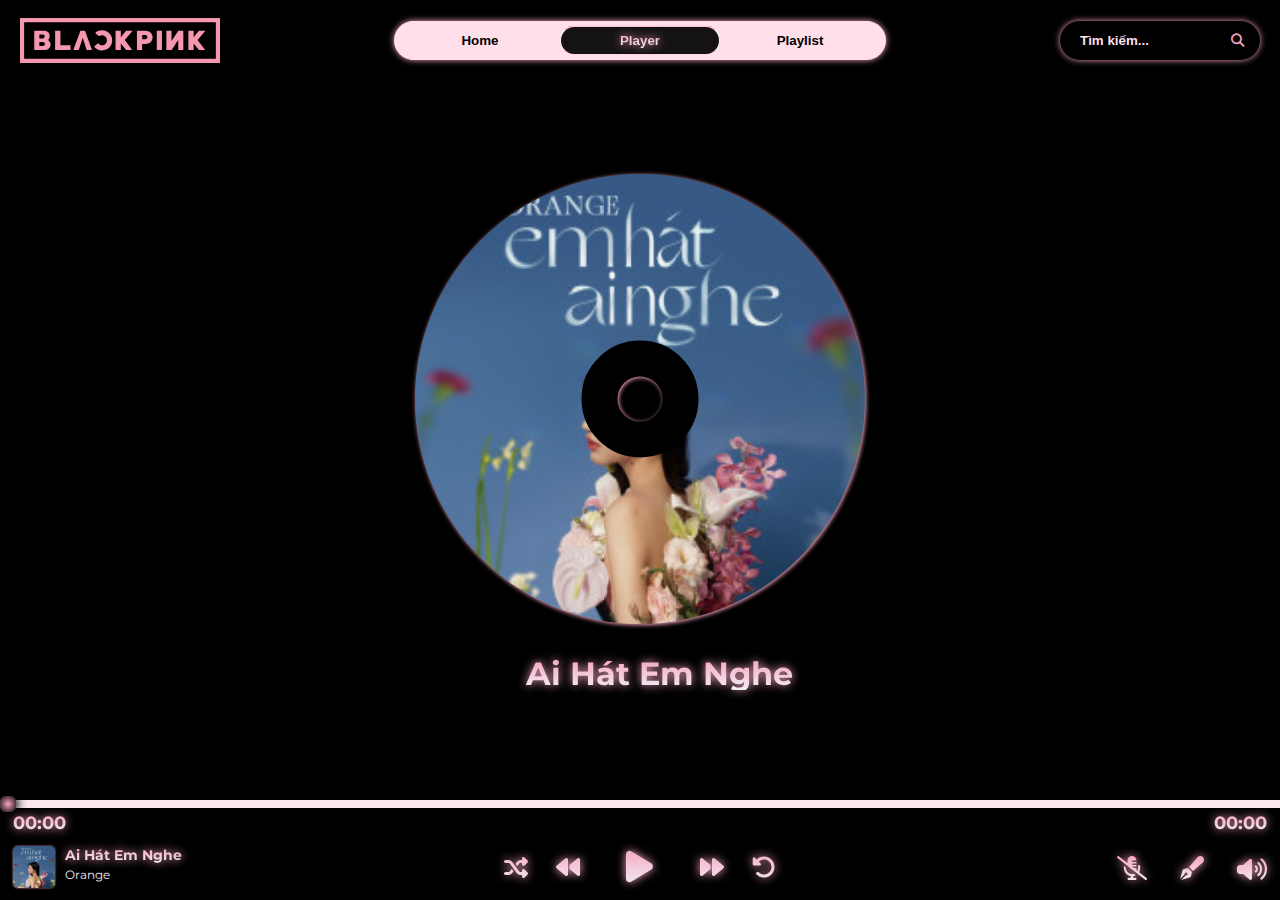
==== commit faa1f596: "update code" ====
--- a/karaoke-player/index.html
+++ b/karaoke-player/index.html
@@ -7,11 +7,12 @@
         <title>Music For All</title>
         <link rel="icon" type="image/x-icon" href="./assets/images/logo.svg">
         <link rel="stylesheet" href="https://cdnjs.cloudflare.com/ajax/libs/font-awesome/6.5.1/css/all.min.css" />
-        <link rel="stylesheet" href="./assets/css/player.css?v=1.3">
+        <link rel="stylesheet" href="./assets/css/player.css?v=2">
     </head>
 
     <body>
         <header>
+            <div class="debugger" style="color: white;"></div>
             <div class="header-container">
                 <div class="logo">
                     <a href="#">
@@ -166,12 +167,12 @@
                 </div>
             </div>
         </footer>
-        <script src="./assets/js/utils.js?v=1.3"></script>
-        <script src="./assets/js/request.js?v=1.3"></script>
-        <script src="./assets/js/app.js?v=1.3"></script>
-        <script src="./assets/js/getLyric.js?v=1.3"></script>
-        <script src="./assets/js/player.js?v=1.3"></script>
-        <script src="./assets/js/navigator.js?v=1.3"></script>
+        <script src="./assets/js/utils.js?v=2"></script>
+        <script src="./assets/js/request.js?v=2"></script>
+        <script src="./assets/js/app.js?v=2"></script>
+        <script src="./assets/js/getLyric.js?v=2"></script>
+        <script src="./assets/js/player.js?v=2"></script>
+        <script src="./assets/js/navigator.js?v=2"></script>
     </body>
 
 </html>
--- a/karaoke-player/assets/css/player.css
+++ b/karaoke-player/assets/css/player.css
@@ -557,6 +557,7 @@
   position: relative;
   width: calc(100% - 16px);
   height: 100%;
+  z-index: 20000;
 }
 .player-dashboard .player .process {
   height: 8px;
